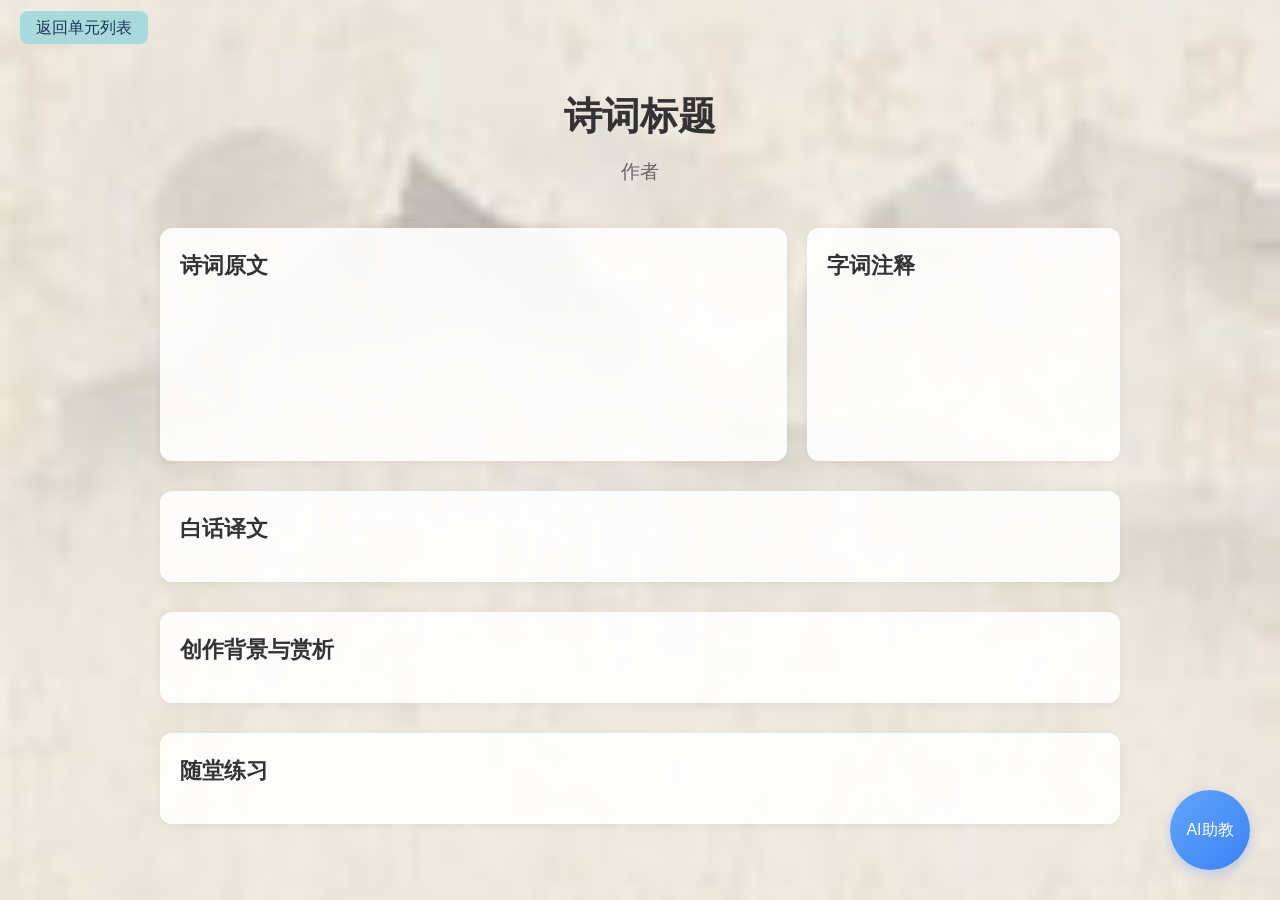
==== poem-detail.html @ 3888d1b1 "Add files via upload" ====
<!DOCTYPE html>
<html lang="zh-CN">
<head>
    <meta charset="UTF-8">
    <meta name="viewport" content="width=device-width, initial-scale=1.0">
    <title>诗词详情</title>
    <link rel="stylesheet" href="css/base.css">
    <link rel="stylesheet" href="css/components.css">
    <link rel="stylesheet" href="css/pages/poem-detail.css">
</head>
<body class="page-poem-detail">
    <!-- 1. 返回按钮 -->
    <header class="poem-header">
        <a href="javascript:history.back()" class="poem-back-btn">返回单元列表</a>
    </header>

    <main class="poem-main">
        <!-- 2. 诗词标题区 -->
        <section class="poem-title-section">
            <h1 id="poemTitle">诗词标题</h1>
            <p id="poemAuthor">作者</p>
        </section>

        <!-- 3. 原文 + 注释 并排区 -->
        <section class="poem-content-row">
            <div class="poem-original-box">
                <h2>诗词原文</h2>
                <div id="poemOriginal" class="poem-original-text">
                    <!-- 原文将在这里渲染 -->
                </div>
            </div>
            <div class="poem-notes-box">
                <h2>字词注释</h2>
                <ul id="poemNotesList" class="poem-notes-list">
                    <!-- 注释列表将在这里渲染 -->
                </ul>
            </div>
        </section>

        <!-- 4. 白话译文 -->
        <section class="poem-section poem-translation-section">
            <h2>白话译文</h2>
            <div id="poemTranslation" class="poem-translation-text">
                <!-- 译文将在这里渲染 -->
            </div>
        </section>

        <!-- 5. 创作背景 & 赏析 -->
        <section class="poem-section poem-analysis-section">
            <h2>创作背景与赏析</h2>
            <div id="poemAnalysis" class="poem-analysis-text">
                <!-- 赏析内容将在这里渲染 -->
            </div>
        </section>

        <!-- 6. 随堂练习题 -->
        <section class="poem-section poem-quiz-section">
            <h2>随堂练习</h2>
            <div id="poemQuizContainer" class="poem-quiz-container">
                <!-- 题目将在这里渲染 -->
            </div>
        </section>
    </main>

    <!-- 通用AI悬浮按钮 -->
    <div class="ai-float-btn">AI助教</div>

    <!-- 后续诗词数据渲染逻辑可以写在这里 -->
        <script>
        // 1. 定义所有诗词的完整数据（后续可以扩展其他诗词）
        const poemData = {
            "han-shi": {
                title: "寒食",
                author: "韩翃",
                original: `春城无处不飞花，
寒食东风御柳斜。
日暮汉宫传蜡烛，
轻烟散入五侯家。`,
                notes: [
                    "春城：指春天的京城长安。",
                    "寒食：古代传统节日，在清明节前一两天，习俗是禁火三天，只吃冷食。",
                    "御柳：御苑中的柳树。",
                    "汉宫：这里借指唐朝皇宫。",
                    "传蜡烛：寒食节禁火，但皇宫特赐蜡烛给近臣，以示恩宠。",
                    "五侯：指汉成帝时的五个外戚，这里泛指权贵豪门。"
                ],
                translation: `暮春时节，长安城处处柳絮飞舞、落红无数，寒食节的东风吹拂着皇家花园的柳枝。夜色降临，宫里忙着传赐蜡烛，袅袅轻烟散入王侯贵戚的家中。`,
                analysis: `这首诗是唐代诗人韩翃的名作，描绘了寒食节长安城的景象，暗含对权贵特权的讽刺。前两句写春日满城飞花、东风拂柳的暮春盛景，后两句笔锋一转，写皇宫特赐蜡烛给权贵，与民间禁火形成对比，含蓄地讽刺了特权阶层的特殊待遇。全诗以景寓情，含蓄蕴藉，是咏史诗的佳作。`,
                quiz: [
                    {
                        question: "《寒食》的作者是？",
                        options: ["杜甫", "韩翃", "王建", "王维"],
                        answer: 1
                    }
                ]
            }
        };

        // 2. 页面加载后，根据URL参数渲染诗词内容
        document.addEventListener("DOMContentLoaded", () => {
            const params = new URLSearchParams(window.location.search);
            const poemId = params.get("id");
            if (!poemId || !poemData[poemId]) {
                alert("未找到该诗词");
                return;
            }

            const poem = poemData[poemId];

            // 填充标题和作者
            document.getElementById("poemTitle").textContent = poem.title;
            document.getElementById("poemAuthor").textContent = poem.author;

            // 填充原文
            document.getElementById("poemOriginal").textContent = poem.original;

            // 填充注释
            const notesList = document.getElementById("poemNotesList");
            notesList.innerHTML = "";
            poem.notes.forEach(note => {
                const li = document.createElement("li");
                li.textContent = note;
                notesList.appendChild(li);
            });

            // 填充译文
            document.getElementById("poemTranslation").textContent = poem.translation;

            // 填充赏析
            document.getElementById("poemAnalysis").textContent = poem.analysis;

            // 渲染随堂练习
            renderQuiz(poem.quiz);
        });

        // 3. 渲染随堂练习题
        function renderQuiz(quizList) {
            const container = document.getElementById("poemQuizContainer");
            container.innerHTML = "";

            quizList.forEach((q, index) => {
                const quizDiv = document.createElement("div");
                quizDiv.className = "quiz-item";
                quizDiv.innerHTML = `
                    <p class="quiz-question">${index + 1}. ${q.question}</p>
                    <div class="quiz-options">
                        ${q.options.map((opt, i) => `
                            <label class="quiz-option">
                                <input type="radio" name="quiz${index}" value="${i}">
                                ${opt}
                            </label>
                        `).join("")}
                    </div>
                `;
                container.appendChild(quizDiv);
            });

            // 添加提交按钮
            const submitBtn = document.createElement("button");
            submitBtn.className = "quiz-submit-btn";
            submitBtn.textContent = "提交答案";
            submitBtn.onclick = checkAnswers;
            container.appendChild(submitBtn);

            // 答案反馈区域
            const feedbackDiv = document.createElement("div");
            feedbackDiv.id = "quizFeedback";
            feedbackDiv.className = "quiz-feedback";
            container.appendChild(feedbackDiv);
        }

        // 4. 检查答案并给出反馈
        function checkAnswers() {
            const feedbackDiv = document.getElementById("quizFeedback");
            feedbackDiv.innerHTML = "";
            let score = 0;
            let correctCount = 0;

            const poemId = new URLSearchParams(window.location.search).get("id");
            const quizList = poemData[poemId].quiz;

            quizList.forEach((q, index) => {
                const selected = document.querySelector(`input[name="quiz${index}"]:checked`);
                if (selected && parseInt(selected.value) === q.answer) {
                    correctCount++;
                }
            });

            score = Math.round((correctCount / quizList.length) * 100);
            feedbackDiv.innerHTML = `
                <p>你的得分：${score}分</p>
                <p>正确答案：${quizList.map(q => q.options[q.answer]).join("、")}</p>
            `;
        }
    </script>
</body>
</html>
---- css/base.css ----
/* 全局重置 */
* {
    margin: 0;
    padding: 0;
    box-sizing: border-box;
}

/* 全局基础样式 */
body {
    background-image: url("../bg.jpg");
    background-size: cover;
    background-attachment: fixed;
    background-position: center;
    font-family: "KaiTi", "STKaiti", "SimSun", sans-serif;
    color: #333;
    line-height: 1.6;
}

a {
    text-decoration: none;
    color: inherit;
}
---- css/components.css ----
/* 通用按钮样式 */
.base-btn {
    display: inline-block;
    padding: 10px 20px;
    background-color: #a8dadc; /* 天青色 */
    color: #1d3557;
    text-decoration: none;
    border: none;
    border-radius: 8px;
    cursor: pointer;
    transition: background-color 0.3s ease;
}
.base-btn:hover {
    background-color: #89c2d9;
}

/* 全局AI悬浮按钮 */
.ai-float-btn {
    position: fixed;
    bottom: 30px;
    right: 30px;
    width: 80px;
    height: 80px;
    border-radius: 50%;
    background: linear-gradient(135deg, #60a5fa, #3b82f6);
    color: #fff;
    border: none;
    display: flex;
    align-items: center;
    justify-content: center;
    font-size: 1rem;
    cursor: pointer;
    transition: all 0.3s ease;
    z-index: 999;
    box-shadow: 0 4px 12px rgba(59, 130, 246, 0.3);
}

.ai-float-btn:hover {
    background: linear-gradient(135deg, #3b82f6, #2563eb);
    transform: scale(1.08); /*  hover时轻微放大 */
    box-shadow: 0 6px 16px rgba(59, 130, 246, 0.4);
}
.ai-float-btn:hover {
    background-color: #3b82f6;
}

/* AI弹窗基础样式 */
.ai-dialog {
    display: none;
    position: fixed;
    bottom: 120px;
    right: 30px;
    width: 350px;
    height: 350px;
    background: #fff;
    border: 1px solid #333;
    border-radius: 16px;
    box-shadow: 0 8px 24px rgba(0,0,0,0.15);
    z-index: 998;
}
---- css/pages/poem-detail.css ----
/* 诗词详情页基础样式 */
.poem-header {
    padding: 15px 20px;
}
.poem-back-btn {
    padding: 8px 16px;
    background-color: #a8dadc;
    color: #1d3557;
    border-radius: 8px;
    text-decoration: none;
    font-family: "KaiTi", "STKaiti", "SimSun", serif;
}

.poem-main {
    max-width: 1000px;
    margin: 30px auto;
    padding: 0 20px;
}

/* 标题区 */
.poem-title-section {
    text-align: center;
    margin-bottom: 40px;
    font-family: "KaiTi", "STKaiti", "SimSun", serif;
}
.poem-title-section h1 {
    font-size: 2.4rem;
    text-align: center;
    margin: 10px 0;
}
.poem-title-section p {
    font-size: 1.2rem;
    color: #666;
    margin: 8px 0 0;
}

/* 内容行：原文+注释并排 */
.poem-content-row {
    display: grid;
    grid-template-columns: 2fr 1fr;
    gap: 20px;
    margin-bottom: 30px;
}
.poem-original-box, .poem-notes-box {
    background: rgba(255,255,255,0.9);
    padding: 20px;
    border-radius: 12px;
    box-shadow: 0 2px 8px rgba(0,0,0,0.05);
}
.poem-original-box h2, .poem-notes-box h2,
.poem-section h2 {
    font-family: "KaiTi", "STKaiti", "SimSun", serif;
    font-size: 1.4rem;
    margin-top: 0;
    margin-bottom: 15px;
    color: #333;
}
.poem-original-text {
    font-size: 1.6rem;
    text-align: center;
    line-height: 2.4;
    white-space: pre-line;
    font-family: "KaiTi", "STKaiti", serif;
    padding: 10px 0;
}
.poem-notes-list {
    margin: 0;
    padding-left: 20px;
    line-height: 1.8;
}

/* 通用内容模块 */
.poem-section {
    background: rgba(255,255,255,0.9);
    padding: 20px;
    border-radius: 12px;
    box-shadow: 0 2px 8px rgba(0,0,0,0.05);
    margin-bottom: 30px;
}
.poem-translation-text, .poem-analysis-text {
    line-height: 1.8;
}

/* 随堂练习样式 */
.poem-quiz-section .quiz-item {
    margin-bottom: 20px;
    padding-bottom: 15px;
    border-bottom: 1px solid #eee;
}
.poem-quiz-section .quiz-question {
    font-weight: bold;
    margin-bottom: 10px;
}
.poem-quiz-section .quiz-options {
    display: grid;
    grid-template-columns: repeat(2, 1fr);
    gap: 10px;
}
.poem-quiz-section .quiz-option {
    padding: 8px;
    background: #f5f5f5;
    border-radius: 6px;
    cursor: pointer;
}
.poem-quiz-section .quiz-submit-btn {
    margin-top: 20px;
    padding: 10px 20px;
    background-color: #a8dadc;
    color: #1d3557;
    border: none;
    border-radius: 8px;
    font-family: "KaiTi", "STKaiti", "SimSun", serif;
    cursor: pointer;
}
.poem-quiz-section .quiz-feedback {
    margin-top: 15px;
    padding: 10px;
    background: #e8f5e9;
    border-radius: 8px;
}
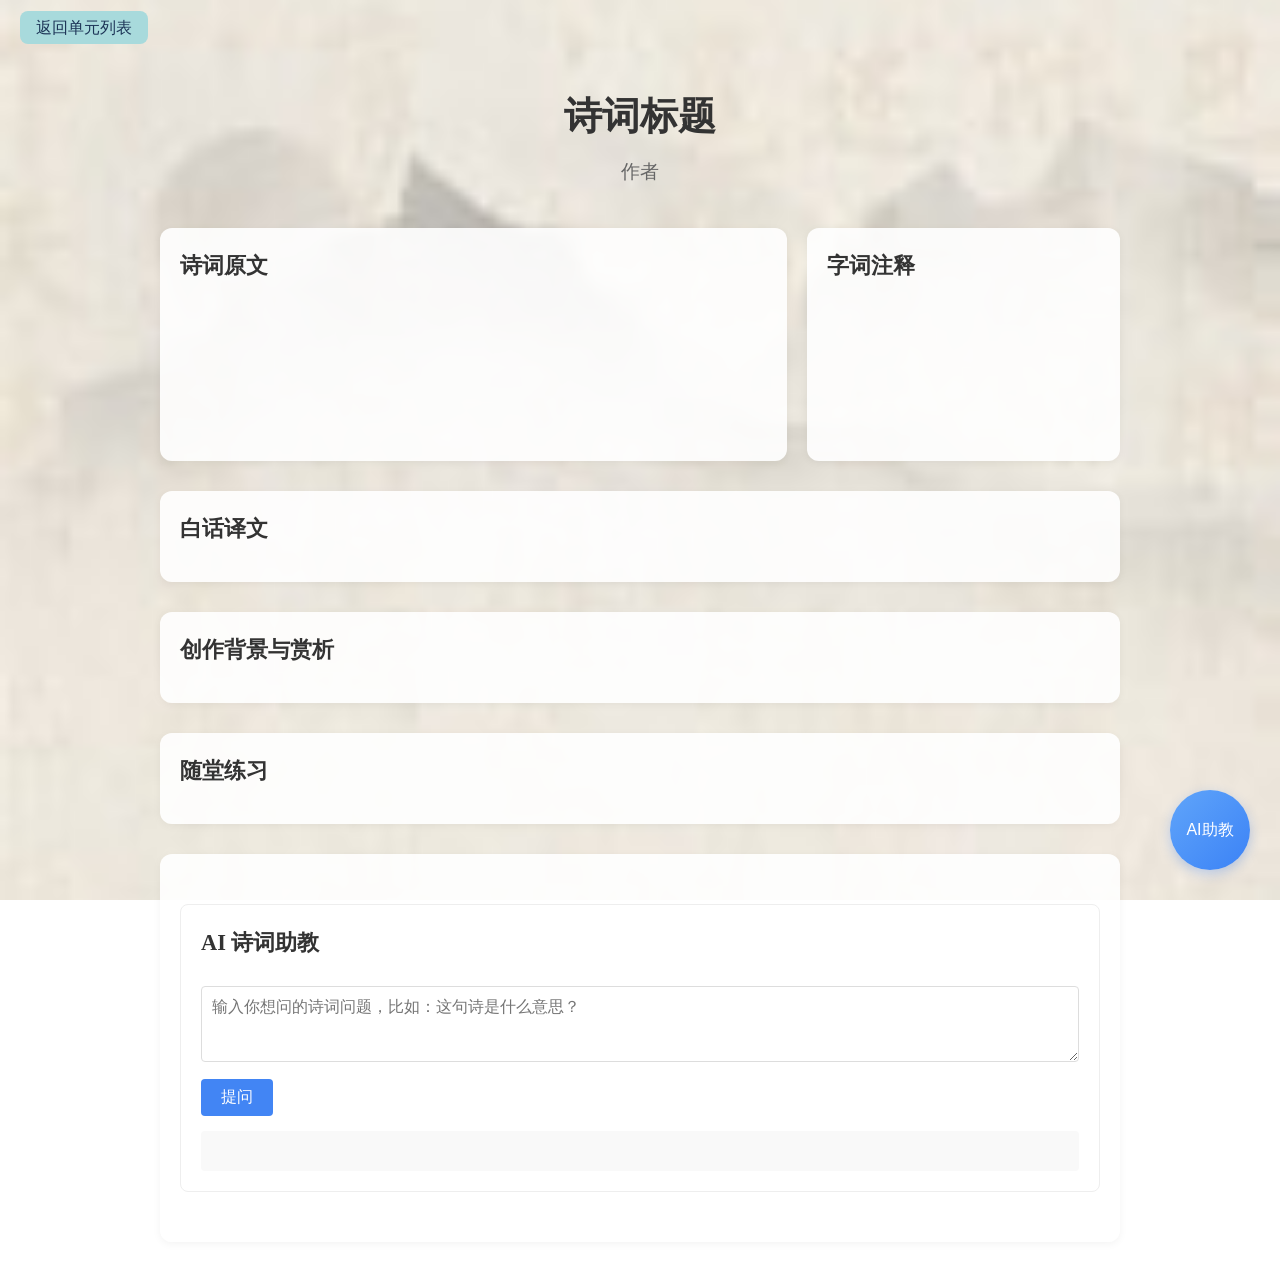
==== commit 86fa60c6: "Add files via upload" ====
--- a/poem-detail.html
+++ b/poem-detail.html
@@ -60,6 +60,18 @@
                 <!-- 题目将在这里渲染 -->
             </div>
         </section>
+
+        <!-- AI 诗词答疑区域 -->
+        <section class="poem-section ai-section">
+            <div class="ai-box">
+                <h2>AI 诗词助教</h2>
+                <textarea id="ai-input" placeholder="输入你想问的诗词问题，比如：这句诗是什么意思？" rows="3"></textarea>
+                <button id="ai-btn">提问</button>
+                <div id="ai-result" class="ai-result"></div>
+            </div>
+        </section>
+
+
     </main>
 
     <!-- 通用AI悬浮按钮 -->
@@ -67,73 +79,94 @@
 
     <!-- 后续诗词数据渲染逻辑可以写在这里 -->
         <script>
-        // 1. 定义所有诗词的完整数据（后续可以扩展其他诗词）
-        const poemData = {
-            "han-shi": {
-                title: "寒食",
-                author: "韩翃",
-                original: `春城无处不飞花，
-寒食东风御柳斜。
-日暮汉宫传蜡烛，
-轻烟散入五侯家。`,
-                notes: [
-                    "春城：指春天的京城长安。",
-                    "寒食：古代传统节日，在清明节前一两天，习俗是禁火三天，只吃冷食。",
-                    "御柳：御苑中的柳树。",
-                    "汉宫：这里借指唐朝皇宫。",
-                    "传蜡烛：寒食节禁火，但皇宫特赐蜡烛给近臣，以示恩宠。",
-                    "五侯：指汉成帝时的五个外戚，这里泛指权贵豪门。"
-                ],
-                translation: `暮春时节，长安城处处柳絮飞舞、落红无数，寒食节的东风吹拂着皇家花园的柳枝。夜色降临，宫里忙着传赐蜡烛，袅袅轻烟散入王侯贵戚的家中。`,
-                analysis: `这首诗是唐代诗人韩翃的名作，描绘了寒食节长安城的景象，暗含对权贵特权的讽刺。前两句写春日满城飞花、东风拂柳的暮春盛景，后两句笔锋一转，写皇宫特赐蜡烛给权贵，与民间禁火形成对比，含蓄地讽刺了特权阶层的特殊待遇。全诗以景寓情，含蓄蕴藉，是咏史诗的佳作。`,
-                quiz: [
-                    {
-                        question: "《寒食》的作者是？",
-                        options: ["杜甫", "韩翃", "王建", "王维"],
-                        answer: 1
-                    }
-                ]
-            }
-        };
-
-        // 2. 页面加载后，根据URL参数渲染诗词内容
-        document.addEventListener("DOMContentLoaded", () => {
+        document.addEventListener("DOMContentLoaded", async () => {
             const params = new URLSearchParams(window.location.search);
             const poemId = params.get("id");
-            if (!poemId || !poemData[poemId]) {
-                alert("未找到该诗词");
+            if (!poemId) {
+                alert("未找到诗词参数");
                 return;
             }
 
-            const poem = poemData[poemId];
-
-            // 填充标题和作者
-            document.getElementById("poemTitle").textContent = poem.title;
-            document.getElementById("poemAuthor").textContent = poem.author;
-
-            // 填充原文
-            document.getElementById("poemOriginal").textContent = poem.original;
-
-            // 填充注释
-            const notesList = document.getElementById("poemNotesList");
-            notesList.innerHTML = "";
-            poem.notes.forEach(note => {
-                const li = document.createElement("li");
-                li.textContent = note;
-                notesList.appendChild(li);
-            });
-
-            // 填充译文
-            document.getElementById("poemTranslation").textContent = poem.translation;
-
-            // 填充赏析
-            document.getElementById("poemAnalysis").textContent = poem.analysis;
-
-            // 渲染随堂练习
-            renderQuiz(poem.quiz);
+            try {
+                // 从本地 JSON 文件加载数据
+                const res = await fetch("poems.json");
+                const poemData = await res.json();
+
+                if (!poemData[poemId]) {
+                    alert("未找到该诗词");
+                    return;
+                }
+
+                const poem = poemData[poemId];
+                // 1. 在这里声明 currentPoem，作用域覆盖整个回调
+                let currentPoem = poem;
+
+                // 渲染标题、作者
+                document.getElementById("poemTitle").textContent = poem.title;
+                document.getElementById("poemAuthor").textContent = poem.author;
+
+                // 渲染原文（会自动居中放大，因为改了CSS）
+                document.getElementById("poemOriginal").textContent = poem.original;
+
+                // 渲染注释
+                const notesList = document.getElementById("poemNotesList");
+                notesList.innerHTML = "";
+                poem.notes.forEach(note => {
+                    const li = document.createElement("li");
+                    li.textContent = note;
+                    notesList.appendChild(li);
+                });
+
+                // 渲染译文、赏析
+                document.getElementById("poemTranslation").textContent = poem.translation;
+                document.getElementById("poemAnalysis").textContent = poem.analysis;
+
+                // 渲染随堂练习
+                renderQuiz(poem.quiz);
+
+                // 2. 在这里直接添加 AI 提问逻辑，这样就能访问到 currentPoem 了
+                const AI_API = "https://poem-ai-eight.vercel.app/api/ai";
+                document.getElementById("ai-btn").addEventListener("click", async () => {
+                    const input = document.getElementById("ai-input");
+                    const resultBox = document.getElementById("ai-result");
+                    const question = input.value.trim();
+
+                    if (!question) {
+                        resultBox.innerText = "请输入问题！";
+                        return;
+                    }
+
+                    resultBox.innerText = "AI 正在思考中...";
+
+                    try {
+                        const res = await fetch(AI_API, {
+                            method: "POST",
+                            headers: {
+                                "Content-Type": "application/json"
+                            },
+                            body: JSON.stringify({
+                                question: question,
+                                poem: currentPoem
+                            })
+                        });
+
+                        const data = await res.json();
+                        const answer = data.choices[0].message.content;
+                        resultBox.innerText = answer;
+
+                    } catch (e) {
+                        resultBox.innerText = "请求失败，请稍后重试";
+                        console.error("AI 请求错误:", e);
+                    }
+                });
+
+            } catch (err) {
+                alert("加载诗词数据失败");
+                console.error(err);
+            }
         });
 
-        // 3. 渲染随堂练习题
+        // 渲染题目和提交功能（保留你原来的代码即可）
         function renderQuiz(quizList) {
             const container = document.getElementById("poemQuizContainer");
             container.innerHTML = "";
@@ -155,43 +188,45 @@
                 container.appendChild(quizDiv);
             });
 
-            // 添加提交按钮
             const submitBtn = document.createElement("button");
             submitBtn.className = "quiz-submit-btn";
             submitBtn.textContent = "提交答案";
             submitBtn.onclick = checkAnswers;
             container.appendChild(submitBtn);
 
-            // 答案反馈区域
             const feedbackDiv = document.createElement("div");
             feedbackDiv.id = "quizFeedback";
             feedbackDiv.className = "quiz-feedback";
             container.appendChild(feedbackDiv);
         }
 
-        // 4. 检查答案并给出反馈
+        // 判分功能
         function checkAnswers() {
             const feedbackDiv = document.getElementById("quizFeedback");
             feedbackDiv.innerHTML = "";
-            let score = 0;
             let correctCount = 0;
 
-            const poemId = new URLSearchParams(window.location.search).get("id");
-            const quizList = poemData[poemId].quiz;
-
-            quizList.forEach((q, index) => {
-                const selected = document.querySelector(`input[name="quiz${index}"]:checked`);
-                if (selected && parseInt(selected.value) === q.answer) {
-                    correctCount++;
-                }
-            });
-
-            score = Math.round((correctCount / quizList.length) * 100);
-            feedbackDiv.innerHTML = `
-                <p>你的得分：${score}分</p>
-                <p>正确答案：${quizList.map(q => q.options[q.answer]).join("、")}</p>
-            `;
+            const params = new URLSearchParams(window.location.search);
+            const poemId = params.get("id");
+
+            fetch("poems.json")
+                .then(res => res.json())
+                .then(poemData => {
+                    const quizList = poemData[poemId].quiz;
+                    quizList.forEach((q, index) => {
+                        const selected = document.querySelector(`input[name="quiz${index}"]:checked`);
+                        if (selected && parseInt(selected.value) === q.answer) {
+                            correctCount++;
+                        }
+                    });
+
+                    const score = Math.round((correctCount / quizList.length) * 100);
+                    feedbackDiv.innerHTML = `
+                        <p>你的得分：${score}分</p>
+                        <p>正确答案：${quizList.map(q => q.options[q.answer]).join("、")}</p>
+                    `;
+                });
         }
-    </script>
+</script>
 </body>
 </html>
--- a/css/pages/poem-detail.css
+++ b/css/pages/poem-detail.css
@@ -117,4 +117,46 @@
     padding: 10px;
     background: #e8f5e9;
     border-radius: 8px;
+}
+
+/* AI 诗词助教区域样式 */
+.ai-box {
+    margin: 30px 0;
+    padding: 20px;
+    border: 1px solid #eee;
+    border-radius: 8px;
+}
+.ai-box h3 {
+    margin-top: 0;
+    font-size: 1.2rem;
+}
+#ai-input {
+    width: 100%;
+    padding: 10px;
+    box-sizing: border-box;
+    margin: 10px 0;
+    border: 1px solid #ddd;
+    border-radius: 4px;
+    font-size: 1rem;
+}
+#ai-btn {
+    padding: 8px 20px;
+    background: #4285F4;
+    color: white;
+    border: none;
+    border-radius: 4px;
+    cursor: pointer;
+    font-size: 1rem;
+}
+#ai-btn:hover {
+    background: #3367D6;
+}
+.ai-result {
+    margin-top: 15px;
+    padding: 10px;
+    background: #f9f9f9;
+    border-radius: 4px;
+    min-height: 40px;
+    white-space: pre-line;
+    line-height: 1.6;
 }
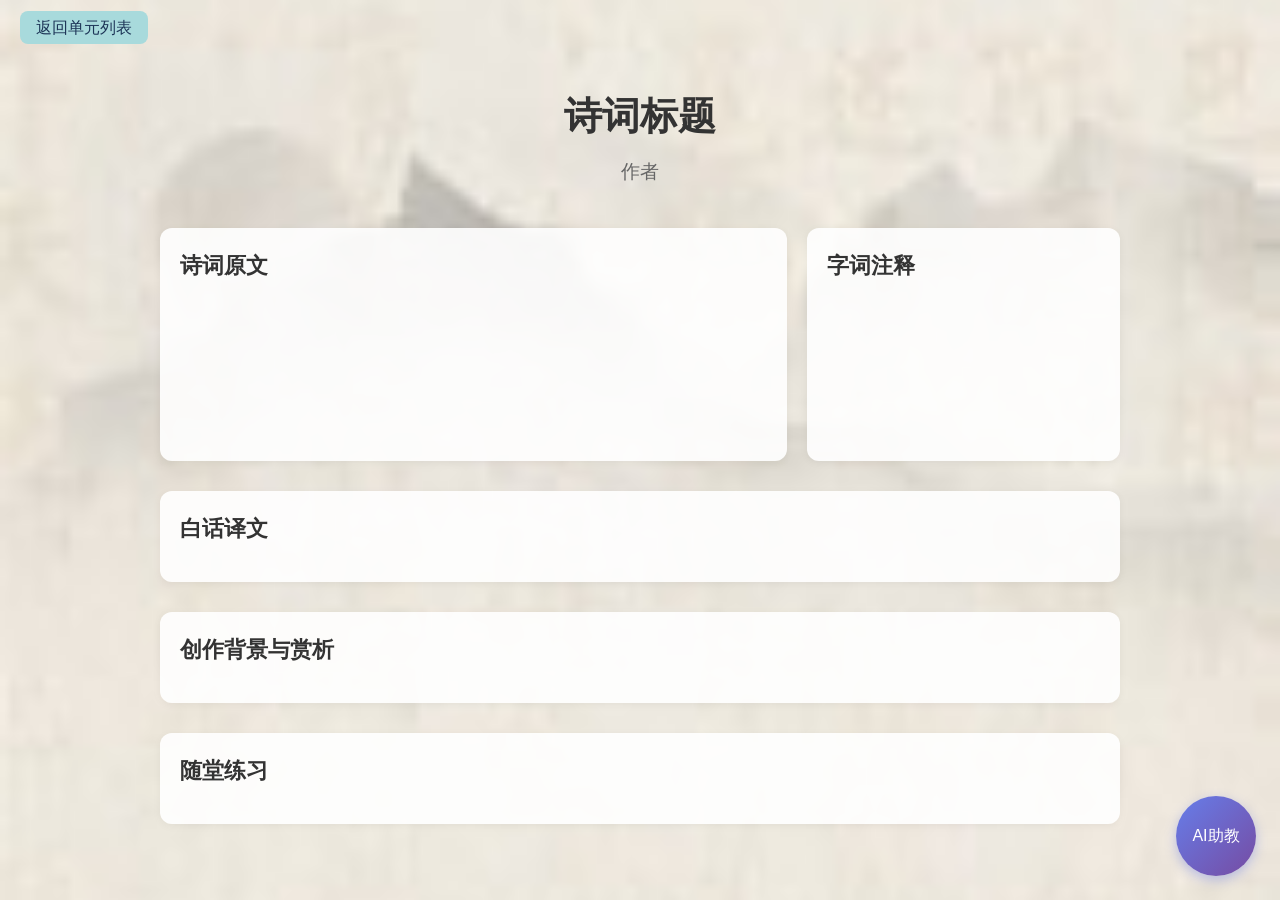
==== commit d572b21c: "Add files via upload" ====
--- a/poem-detail.html
+++ b/poem-detail.html
@@ -60,26 +60,259 @@
                 <!-- 题目将在这里渲染 -->
             </div>
         </section>
-
-        <!-- AI 诗词答疑区域 -->
-        <section class="poem-section ai-section">
-            <div class="ai-box">
-                <h2>AI 诗词助教</h2>
-                <textarea id="ai-input" placeholder="输入你想问的诗词问题，比如：这句诗是什么意思？" rows="3"></textarea>
-                <button id="ai-btn">提问</button>
-                <div id="ai-result" class="ai-result"></div>
-            </div>
-        </section>
-
-
     </main>
 
-    <!-- 通用AI悬浮按钮 -->
-    <div class="ai-float-btn">AI助教</div>
-
-    <!-- 后续诗词数据渲染逻辑可以写在这里 -->
-        <script>
+    <!-- 全局悬浮AI按钮 + 弹窗 -->
+    <div class="ai-float-btn" id="aiFloatBtn">AI助教</div>
+    <div class="ai-modal" id="aiModal">
+
+        <div class="ai-modal-header">
+            <span>AI 诗词助教</span>
+            <button id="clearChatBtn">清空对话</button>
+        </div>
+
+        <div class="ai-chat-area" id="aiChatArea">
+            <div class="welcome-message">你好！我是诗韵学堂的AI助教，有什么诗词问题都可以问我~</div>
+        </div>
+
+        <div class="ai-quick-buttons">
+            <button class="quick-btn" data-prompt="翻译这首诗">翻译全诗</button>
+            <button class="quick-btn" data-prompt="赏析这首诗">赏析全诗</button>
+            <button class="quick-btn" data-prompt="解释重点字词">字词讲解</button>
+        </div>
+
+        <div class="ai-input-area">
+            <input type="text" id="aiInput" placeholder="输入你的问题...">
+            <button id="sendBtn">发送</button>
+        </div>
+    </div>
+
+    <!-- AI 样式 -->
+    <style>
+        .ai-float-btn {
+            position: fixed;
+            bottom: 24px;
+            right: 24px;
+            width: 80px;
+            height: 80px;
+            border-radius: 50%;
+            background: linear-gradient(135deg, #667eea 0%, #764ba2 100%);
+            color: white;
+            display: flex;
+            align-items: center;
+            justify-content: center;
+            cursor: pointer;
+            box-shadow: 0 4px 12px rgba(102, 126, 234, 0.4);
+            z-index: 999;
+            font-size: 16px;
+        }
+
+        .ai-modal {
+            position: fixed;
+            bottom: 120px;
+            right: 24px;
+            width: 400px;
+            max-width: 90vw;
+            height: 550px;
+            background: white;
+            border-radius: 16px;
+            box-shadow: 0 8px 30px rgba(0,0,0,0.15);
+            display: none;
+            flex-direction: column;
+            z-index: 1000;
+            overflow: hidden;
+        }
+
+        .ai-modal-header {
+            padding: 16px;
+            border-bottom: 1px solid #eee;
+            display: flex;
+            justify-content: space-between;
+            align-items: center;
+            font-weight: bold;
+        }
+
+        #clearChatBtn {
+            background: #f0f0f0;
+            border: none;
+            padding: 6px 12px;
+            border-radius: 6px;
+            cursor: pointer;
+        }
+
+        .ai-chat-area {
+            flex: 1;
+            padding: 16px;
+            overflow-y: auto;
+            background: #fafafa;
+        }
+
+        .welcome-message {
+            color: #666;
+            margin-bottom: 16px;
+        }
+
+        .user-bubble, .ai-bubble {
+            max-width: 80%;
+            padding: 10px 14px;
+            border-radius: 12px;
+            margin-bottom: 12px;
+            line-height: 1.5;
+        }
+
+        .user-bubble {
+            background: #667eea;
+            color: white;
+            margin-left: auto;
+        }
+
+        .ai-bubble {
+            background: white;
+            border: 1px solid #eee;
+            margin-right: auto;
+        }
+
+        .ai-input-area {
+            display: flex;
+            padding: 12px;
+            border-top: 1px solid #eee;
+        }
+
+        #aiInput {
+            flex: 1;
+            padding: 10px 14px;
+            border: 1px solid #ddd;
+            border-radius: 8px;
+            outline: none;
+        }
+
+        #sendBtn {
+            margin-left: 8px;
+            padding: 10px 20px;
+            background: #667eea;
+            color: white;
+            border: none;
+            border-radius: 8px;
+            cursor: pointer;
+        }
+    </style>
+
+    <script>
         document.addEventListener("DOMContentLoaded", async () => {
+            // ========== AI DOM & 配置 ==========
+            const aiModal = document.getElementById('aiModal');
+            const aiFloatBtn = document.getElementById('aiFloatBtn');
+            const aiChatArea = document.getElementById('aiChatArea');
+            const aiInput = document.getElementById('aiInput');
+            const sendBtn = document.getElementById('sendBtn');
+            const clearChatBtn = document.getElementById('clearChatBtn');
+            const AI_API = "https://1488686992-4r22xo8gxl.ap-guangzhou.tencentscf.com";
+            let currentPoem = null;
+
+            function simpleMdToHtml(text){
+                let html = text.replace(/\*\*(.*?)\*\*/g, '<strong>$1</strong>');
+                // 合并连续空行，避免大片空白
+                html = html.replace(/\n\s*\n/g, '<br><br>');
+                html = html.replace(/\n/g, '<br>');
+                return html;
+            }
+
+            //打字机函数
+            function typeWrite(element, text, speed = 30) {
+                let i = 0;
+                element.textContent = "";
+                const timer = setInterval(() => {
+                    if (i >= text.length) {
+                        clearInterval(timer);
+                        return;
+                    }
+                    element.textContent += text.charAt(i);
+                    i++;
+                    aiChatArea.scrollTop = aiChatArea.scrollHeight;
+                }, speed);
+            }
+
+            //快捷提问按钮事件绑定
+            document.querySelectorAll('.quick-btn').forEach(btn => {
+                btn.addEventListener('click', function () {
+                    const prompt = this.dataset.prompt;
+                    aiInput.value = prompt;
+                    sendMessage();
+                })
+            })
+
+            // 打开/关闭弹窗
+            aiFloatBtn.addEventListener('click', () => {
+                aiModal.style.display = aiModal.style.display === 'flex' ? 'none' : 'flex';
+            });
+
+            // 清空对话
+            clearChatBtn.addEventListener('click', () => {
+                aiChatArea.innerHTML = `<div class="welcome-message">你好！我是诗韵学堂的AI助教，有什么诗词问题都可以问我~</div>`;
+            });
+
+
+            async function sendMessage() {
+                const question = aiInput.value.trim();
+                if (!question) return;
+                aiInput.value = "";
+                // 用户消息气泡
+                const userBubble = document.createElement('div');
+                userBubble.className = 'user-bubble';
+                userBubble.textContent = question;
+                aiChatArea.appendChild(userBubble);
+                // 加载提示
+                const aiLoading = document.createElement('div');
+                aiLoading.className = 'ai-bubble';
+                aiLoading.textContent = "AI正在思考中...";
+                aiChatArea.appendChild(aiLoading);
+                aiChatArea.scrollTop = aiChatArea.scrollHeight;
+
+                // 增加超时控制
+                const controller = new AbortController();
+                const timer = setTimeout(() => controller.abort(), 12000);
+
+                try {
+                    const res = await fetch(AI_API, {
+                    method: "POST",
+                    headers: { "Content-Type": "application/json" },
+                    body: JSON.stringify({
+                        question: question,
+                        poem: currentPoem
+                    }),
+                    signal: controller.signal
+                    });
+                    clearTimeout(timer);
+
+                    // 判断接口是否返回成功
+                    if (!res.ok) {
+                    const errText = await res.text();
+                    throw new Error(`服务端错误：${res.status}, ${errText}`);
+                    }
+                    const data = await res.json();
+                    const answer = data.choices[0].message.content;
+                    aiLoading.remove();
+                    const aiBubble = document.createElement('div');
+                    aiBubble.className = 'ai-bubble';
+                    aiChatArea.appendChild(aiBubble);
+                    aiBubble.innerHTML = simpleMdToHtml(answer);
+                } catch (err) {
+                    clearTimeout(timer);
+                    aiLoading.textContent = "请求失败，请稍后重试";
+                    console.error("AI请求异常：", err);
+                }
+                aiChatArea.scrollTop = aiChatArea.scrollHeight;
+            }
+
+
+
+            // 绑定发送、回车事件
+            sendBtn.addEventListener('click', sendMessage);
+            aiInput.addEventListener('keydown', e => {
+                if (e.key === 'Enter') sendMessage();
+            });
+
+
             const params = new URLSearchParams(window.location.search);
             const poemId = params.get("id");
             if (!poemId) {
@@ -88,7 +321,6 @@
             }
 
             try {
-                // 从本地 JSON 文件加载数据
                 const res = await fetch("poems.json");
                 const poemData = await res.json();
 
@@ -97,68 +329,30 @@
                     return;
                 }
 
-                const poem = poemData[poemId];
-                // 1. 在这里声明 currentPoem，作用域覆盖整个回调
-                let currentPoem = poem;
+                currentPoem = poemData[poemId];
 
                 // 渲染标题、作者
-                document.getElementById("poemTitle").textContent = poem.title;
-                document.getElementById("poemAuthor").textContent = poem.author;
-
-                // 渲染原文（会自动居中放大，因为改了CSS）
-                document.getElementById("poemOriginal").textContent = poem.original;
+                document.getElementById("poemTitle").textContent = currentPoem.title;
+                document.getElementById("poemAuthor").textContent = currentPoem.author;
+
+                // 渲染原文
+                document.getElementById("poemOriginal").textContent = currentPoem.original;
 
                 // 渲染注释
                 const notesList = document.getElementById("poemNotesList");
                 notesList.innerHTML = "";
-                poem.notes.forEach(note => {
+                currentPoem.notes.forEach(note => {
                     const li = document.createElement("li");
                     li.textContent = note;
                     notesList.appendChild(li);
                 });
 
                 // 渲染译文、赏析
-                document.getElementById("poemTranslation").textContent = poem.translation;
-                document.getElementById("poemAnalysis").textContent = poem.analysis;
+                document.getElementById("poemTranslation").textContent = currentPoem.translation;
+                document.getElementById("poemAnalysis").textContent = currentPoem.analysis;
 
                 // 渲染随堂练习
-                renderQuiz(poem.quiz);
-
-                // 2. 在这里直接添加 AI 提问逻辑，这样就能访问到 currentPoem 了
-                const AI_API = "https://poem-ai-eight.vercel.app/api/ai";
-                document.getElementById("ai-btn").addEventListener("click", async () => {
-                    const input = document.getElementById("ai-input");
-                    const resultBox = document.getElementById("ai-result");
-                    const question = input.value.trim();
-
-                    if (!question) {
-                        resultBox.innerText = "请输入问题！";
-                        return;
-                    }
-
-                    resultBox.innerText = "AI 正在思考中...";
-
-                    try {
-                        const res = await fetch(AI_API, {
-                            method: "POST",
-                            headers: {
-                                "Content-Type": "application/json"
-                            },
-                            body: JSON.stringify({
-                                question: question,
-                                poem: currentPoem
-                            })
-                        });
-
-                        const data = await res.json();
-                        const answer = data.choices[0].message.content;
-                        resultBox.innerText = answer;
-
-                    } catch (e) {
-                        resultBox.innerText = "请求失败，请稍后重试";
-                        console.error("AI 请求错误:", e);
-                    }
-                });
+                renderQuiz(currentPoem.quiz);
 
             } catch (err) {
                 alert("加载诗词数据失败");
@@ -166,7 +360,7 @@
             }
         });
 
-        // 渲染题目和提交功能（保留你原来的代码即可）
+        // 渲染题目和提交功能
         function renderQuiz(quizList) {
             const container = document.getElementById("poemQuizContainer");
             container.innerHTML = "";
@@ -213,6 +407,7 @@
                 .then(res => res.json())
                 .then(poemData => {
                     const quizList = poemData[poemId].quiz;
+                    const poemUnit = poemData[poemId].unit;
                     quizList.forEach((q, index) => {
                         const selected = document.querySelector(`input[name="quiz${index}"]:checked`);
                         if (selected && parseInt(selected.value) === q.answer) {
@@ -225,8 +420,66 @@
                         <p>你的得分：${score}分</p>
                         <p>正确答案：${quizList.map(q => q.options[q.answer]).join("、")}</p>
                     `;
+
+                    // 标记该诗词完成学习
+                    let finishedPoems = JSON.parse(sessionStorage.getItem("finishedPoems") || "[]");
+                    if (!finishedPoems.includes(poemId)) {
+                        recordLearn(poemUnit);
+                        finishedPoems.push(poemId);
+                        sessionStorage.setItem("finishedPoems", JSON.stringify(finishedPoems));
+                    }
+
+                    // 收集错题：遍历题目，如果答错，加入错题本
+                    quizList.forEach((q, index) => {
+                        const selected = document.querySelector(`input[name="quiz${index}"]:checked`);
+                        const userSelect = selected ? parseInt(selected.value) : null;
+                        if (userSelect !== q.answer) {
+                            // 获取正确答案文本
+                            const rightAnswer = q.options[q.answer];
+                            // 唯一key：诗词id + 题目，用来判断题目是否已经在错题库，实现去重
+                            const uniqueKey = poemId + "|" + q.question;
+                            addErrorItem({
+                                uniqueKey: uniqueKey,
+                                title: `${poemData[poemId].title}：${q.question}`,
+                                answer: rightAnswer
+                            });
+                        }
+                    });
                 });
         }
-</script>
+
+        function recordLearn(unitName){
+            const data = JSON.parse(sessionStorage.getItem("poemRecord") || JSON.stringify({
+                units: [
+                { name: "第一单元", learned: 0, total: 3 },
+                { name: "第三单元", learned: 0, total: 3 },
+                { name: "古诗词朗诵", learned: 0, total: 10 }
+                ],
+                errorList: []
+            }));
+            const target = data.units.find(u=>u.name === unitName);
+            if(target && target.learned < target.total){
+                target.learned += 1;
+                sessionStorage.setItem("poemRecord", JSON.stringify(data));
+            }
+        }
+
+        function addErrorItem(questionInfo){
+            const data = JSON.parse(sessionStorage.getItem("poemRecord") || JSON.stringify({
+                units: [
+                { name: "第一单元", learned: 0, total: 3 },
+                { name: "第三单元", learned: 0, total: 3 },
+                { name: "古诗词朗诵", learned: 0, total: 10 }
+                ],
+                errorList: []
+            }));
+            // 去重：判断uniqueKey是否已经存在
+            const existed = data.errorList.some(item => item.uniqueKey === questionInfo.uniqueKey);
+            if(!existed){
+                data.errorList.push(questionInfo);
+            }
+            sessionStorage.setItem("poemRecord", JSON.stringify(data));
+        }
+    </script>
 </body>
 </html>
--- a/css/components.css
+++ b/css/components.css
@@ -57,4 +57,21 @@
     border-radius: 16px;
     box-shadow: 0 8px 24px rgba(0,0,0,0.15);
     z-index: 998;
-}+}
+.ai-bubble {
+  line-height: 1.75;
+  white-space: normal;
+  text-align: left;
+  padding: 14px 16px;
+  font-size: 1rem;
+  word-break: break-word;
+}
+.ai-bubble strong {
+  font-weight: bold;
+  color:#2c3e50;
+}
+.ai-bubble br {
+  content: '';
+  display: block;
+  margin: 6px 0;
+}
--- a/css/pages/poem-detail.css
+++ b/css/pages/poem-detail.css
@@ -159,4 +159,21 @@
     min-height: 40px;
     white-space: pre-line;
     line-height: 1.6;
-}+}
+.ai-quick-buttons {
+  display: flex;
+  gap:8px;
+  padding:8px 12px;
+  flex-wrap:wrap;
+}
+.quick-btn {
+  padding:6px 10px;
+  border-radius:6px;
+  border:1px solid #a8dadc;
+  background:#f1faee;
+  color:#1d3557;
+  cursor:pointer;
+}
+.quick-btn:hover {
+  background:#a8dadc;
+}
